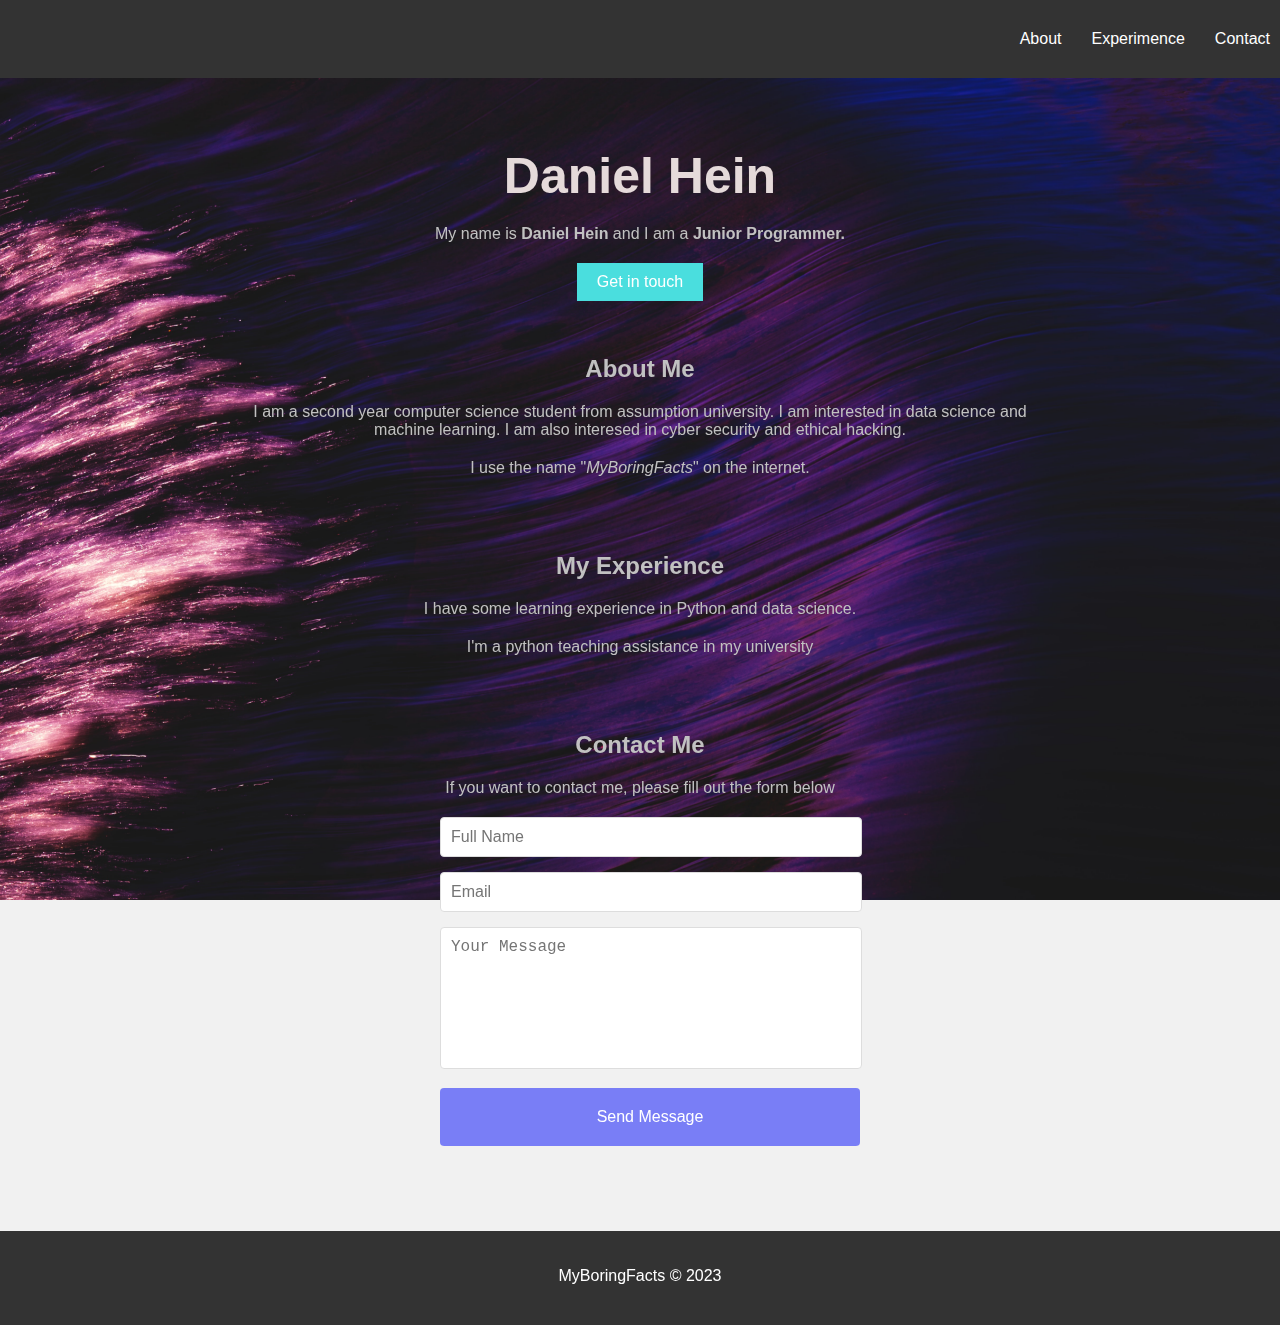
==== index.html @ 1eae8b79 "Update and rename main.html to index.html" ====
<!DOCTYPE html>
<html lang="en">
    <head>
        <meta charset="utf-8">
        <title>Daniel Portfolio</title>
        <link rel="stylesheet" type="text/css" hreF="styles.css">
        <link rel="stylesheet" type="text/css" href="animation.css">
        <style>
            /* Add the background image styles */
            .background-image {
                position: fixed;
                top: 0;
                left: 0;
                width: 100%;
                height: 100%;
                background-image: url('bgimage.jpg');
                background-size: cover;
                background-position: center;
                z-index: -1;
            }
        </style>
    </head>
    <body>
        <div class="background-image"></div>

        <header>
             <nav>
                <ul>
                    <li> <a href ="#about"> About</a> </li>
                    <li> <a href ="#experience"> Experimence</a> </li>
                     
                    
                    <li> <a href="#contact"> Contact</a></li>
                </ul>

             </nav>

        </header>
        <main>
            <section id="home">
                <div class="content">
                    <h1> Daniel Hein </h1>
                    <p> My name is <strong> Daniel Hein</strong> and I am a <strong>  Junior Programmer. </strong> </p>
                    <a href="#contact" class="cta-button">Get in touch</a></a>
                 </div>
            </section>

            <secion id="about">
                <div class="content">
                    <h2> About Me </h2>
                    <p> I am a second year computer science student from assumption university.
                        I am interested in data science and machine learning.
                        I am also interesed in cyber security and ethical hacking.
                    </p>
                    <p>I use the name "<i>MyBoringFacts</i>" on the internet.</p>
                </div>
            </secion>
         

            <section id="experience">
                <div class="content">
                    <h2> My Experience </h2>
                    <p> I have some learning experience in Python and data science. </p>
                    <p>I'm a python teaching assistance in my university</p>

                </div>

            <section id="contact">
                <div class="content">
                <h2> Contact Me </h2>
                <p> If you want to contact me, please fill out the form below </p>
                <form id ="contact-form" method ="post" action="mailto:u6511169@au.edu"  >
                    <input type="text" name="name" placeholder="Full Name" required>
                    <input type="email" name ="email" placeholder="Email" required>
                    <textarea name="message"  placeholder="Your Message" required></textarea>
                    <input type="submit" value="Send Message">

                </form>
                </div>
            </section>

          
               
        </main>
        <footer>
            <p> MyBoringFacts &copy; 2023 </p>
        </footer>
        <script src="main.js"></script>
    </body>
---- styles.css ----
body{
  font-family: 'Roboto', sans-serif;
  margin:0;
  padding:0;
  background-color: #f1f1f1;
}
html {
  scroll-behavior: smooth;
}
header{ 
  position: sticky;  
  top: 0;  
  width: 100%;
  
  background-color: #333;
  padding: 30px 10px;
  color:#fff;
}

nav {
 
  display: flex;
  justify-content: flex-end;
}

nav ul {
  display: flex;
  list-style-type: none;
  margin: 0;
  padding: 0;
}

nav ul li {
  
  
  margin-right: 10px;
}

nav ul li a {
  
  color: #fff;
  text-decoration: none;
  padding: 10px;
  transition: background-color 0.5s ease;
}

nav ul li a:hover {
  background-color: #1AA7EC;
}
section{
  padding:35px 0;


}
.content{
  color:#c1c1c1;
  max-width: 800px;
  margin: 0 auto;
  text-align: center;
}

h1{
  font-size: 50px;
  margin-bottom: 20px;
  color: #e5dada;
}
h2{
  
  font-size: 24px;
  margin-bottom: 20px; 
}
p{
  margin-bottom: 20px;
}
.cta-button{
  display: inline-block;
  
  padding: 10px 20px;
  background-color: #4ADEDE;
  color: #fff;
  text-decoration: none;
  transition: background-color 0.3s ease;
  text-decoration: none;
}
.cta-button:hover{
  background-color: #1AA7EC;
}
footer{
  background-color: #333;
  padding: 20px;
  color:#fff;
  
  text-align: center;
}

#contact-form {
  max-width: 400px;
  margin: 0 auto;
}

#contact-form input,
#contact-form textarea {
  width: 100%;
  padding: 10px;
  margin-bottom: 15px;
  border: 1px solid #ddd;
  border-radius: 4px;
  font-size: 16px;
}

#contact-form textarea {
  height: 120px;
  resize: none;
  width: 100%;
}

#contact-form input[type="submit"] {
  display: block;
  width: 420px;
  padding: 20px;
  background-color: #797ef6;
  color: #fff;
  border: none;
  border-radius: 4px;
  font-size: 16px;
  cursor: pointer;
}
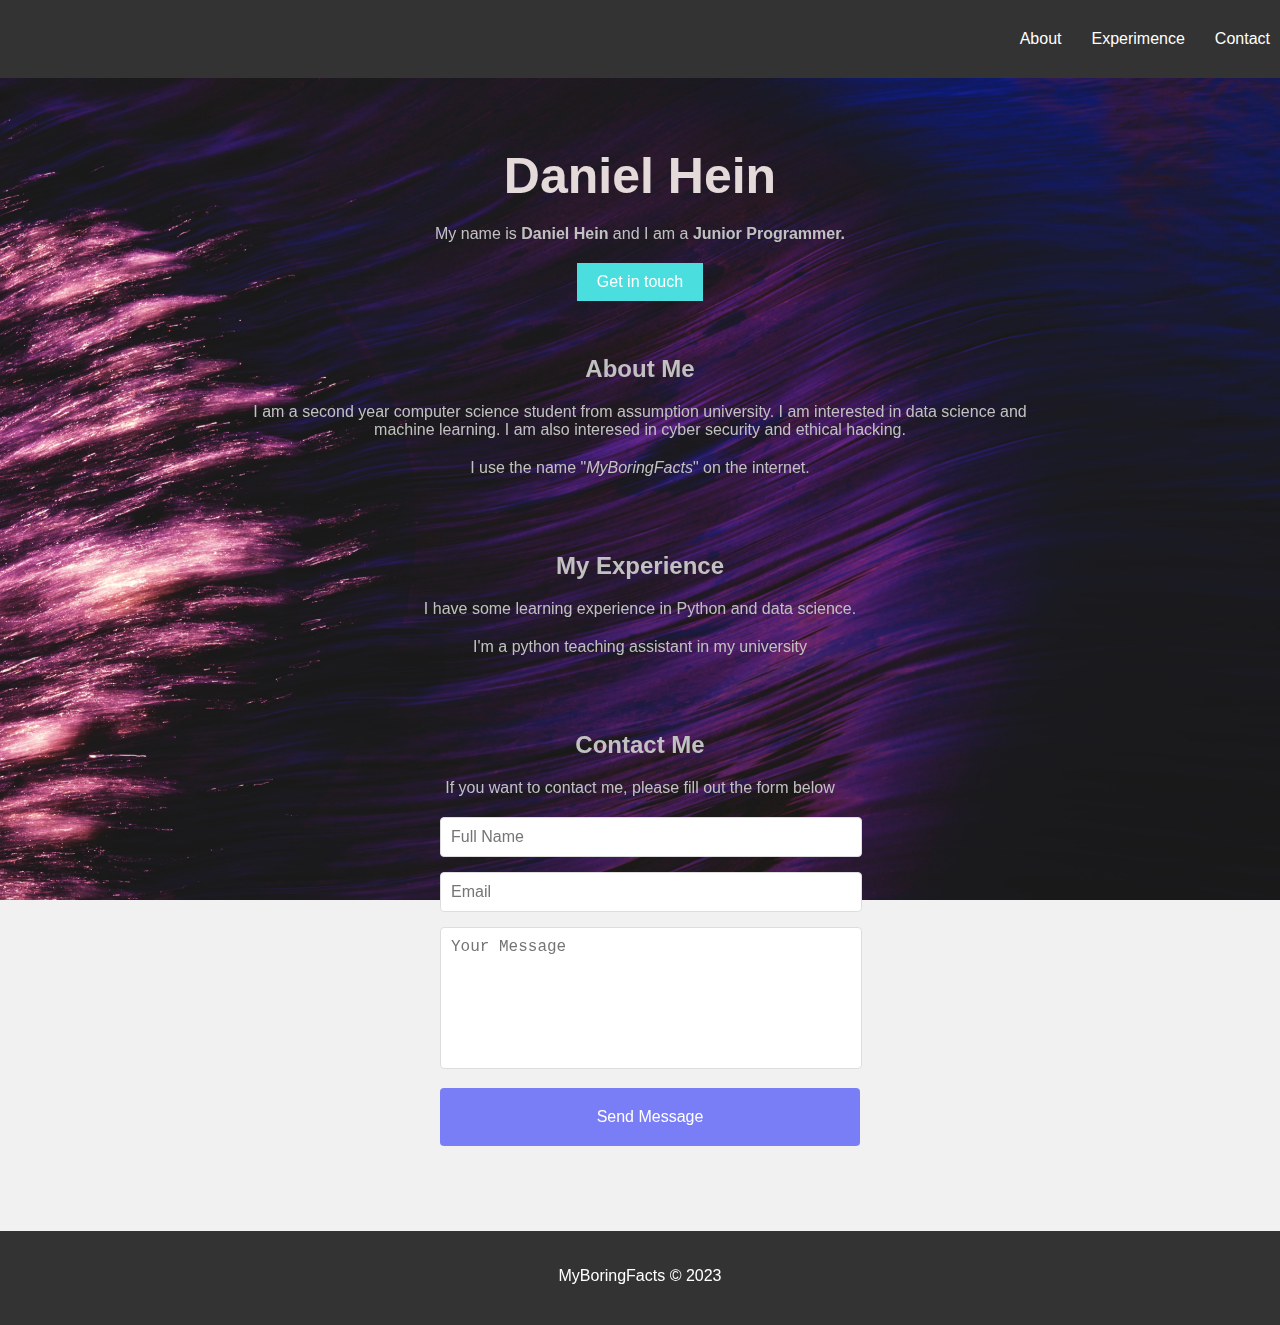
==== commit 303399ba: "edit typo" ====
--- a/index.html
+++ b/index.html
@@ -61,7 +61,7 @@
                 <div class="content">
                     <h2> My Experience </h2>
                     <p> I have some learning experience in Python and data science. </p>
-                    <p>I'm a python teaching assistance in my university</p>
+                    <p>I'm a python teaching assistant in my university</p>
 
                 </div>
 
